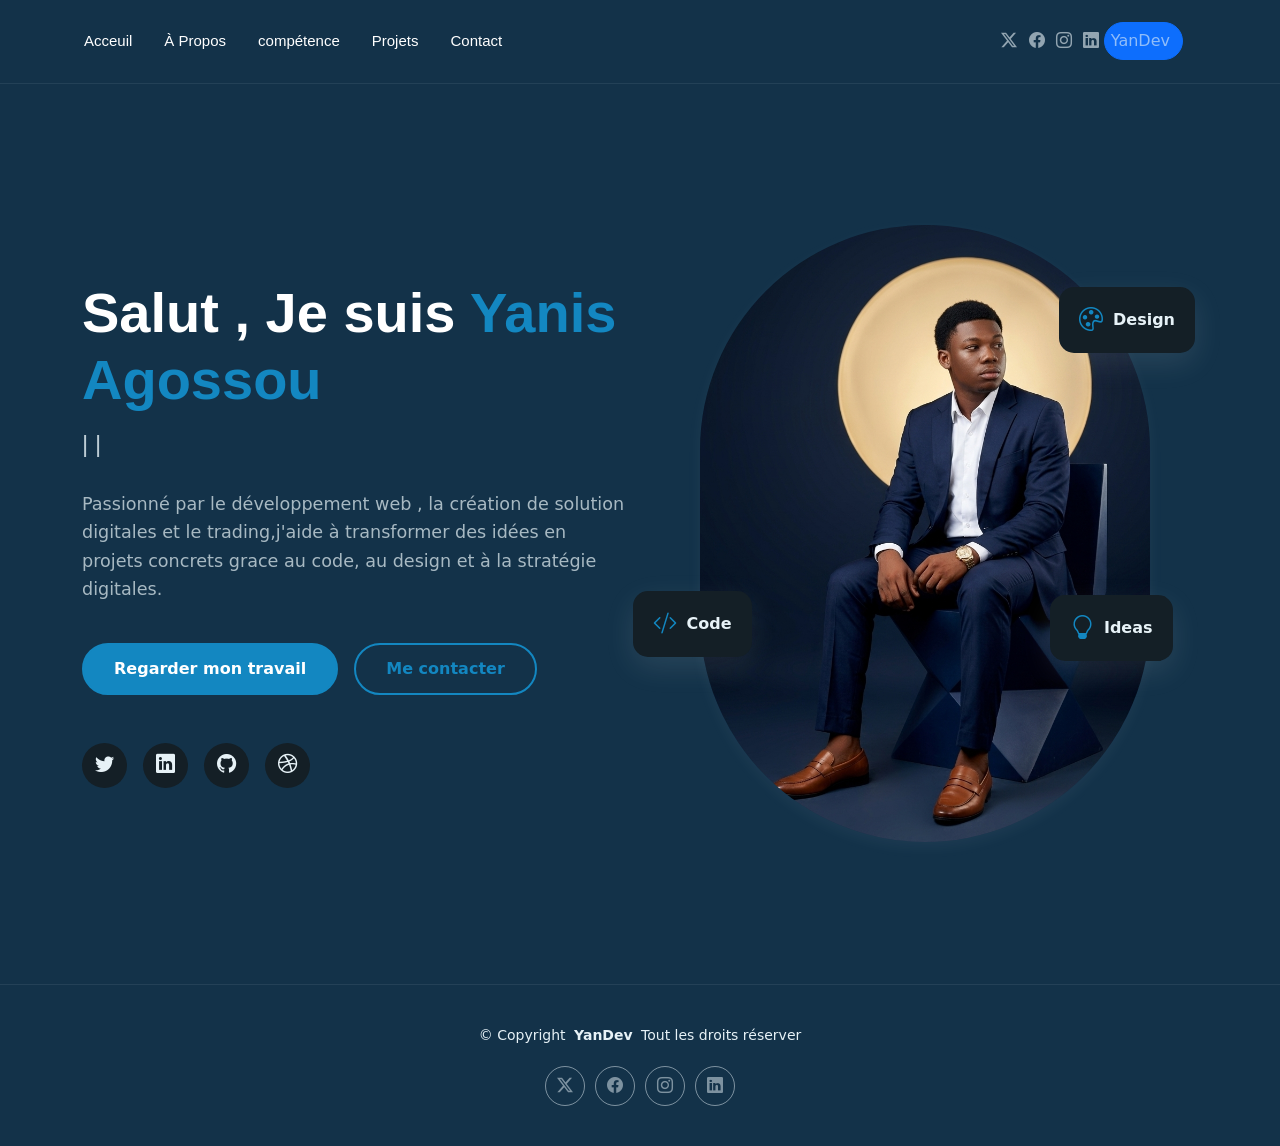
==== index.html @ 03127c2d "premier commit" ====
<!DOCTYPE html>
<html lang="fr">

<head>

  <meta charset="UTF-8" />

  <meta name="viewport" content="width=device-width, initial-scale=1.0" />


  <!-- Titre de la page-->
  <title>Yanis AGOSSOU — Développeur Web Freelance | Landing Pages & Sites Vitrines | Bénin</title>

  <!-- Description  -->
  <meta name="description"
    content="YanDev, développeur web freelance basé à Cotonou. Je crée des landing pages et sites vitrines qui convertissent — pour marques et entrepreneurs." />

  <!-- Mots-clés (peu utilisés par Google mais utiles pour d'autres moteurs) -->
  <meta name="keywords"
    content="développeur web freelance Bénin, création site web Cotonou, landing page freelance, site vitrine Afrique, développeur web francophone, HTML CSS Tailwind, portfolio développeur web, Janel GUEDEMEY" />

  <!-- Auteur -->
  <meta name="author" content="Yanis AGOSSOU" />

  <!-- Robots : autoriser l'indexation et le suivi des liens -->
  <meta name="robots" content="index, follow, max-snippet:-1, max-image-preview:large, max-video-preview:-1" />

  <!-- Langue de la page -->
  <meta name="language" content="French" />

  <!-- URL canonique (remplace [TON-DOMAINE] par ton vrai domaine) -->
  <link rel="canonical" href="https://www.YanDev.com/" />


  <!-- ============================================================
       OPEN GRAPH — Partage sur Facebook, WhatsApp, LinkedIn
  ============================================================ -->

  <meta property="og:type" content="website" />
  <meta property="og:site_name" content="Yanis AGOSSOU" />
  <meta property="og:title" content="Yanis AGOSSOU — Développeur Web Freelance | Landing Pages & Sites Vitrines" />
  <meta property="og:description"
    content="Un site joli, ça ne paie pas les factures. Le tien devrait faire les deux. Je crée des sites qui attirent les bons clients — design qui en impose, message qui convainc." />
  <meta property="og:url" content="https://www.YanDev.com/" />
  <meta property="og:image" content="https://www.YanDev.com/assets/og-image.jpg" />
  <!-- Image recommandée : 1200x630px, moins de 1MB -->
  <meta property="og:image:width" content="1200" />
  <meta property="og:image:height" content="630" />
  <meta property="og:image:alt" content="Yanis AGOSSOU — Portfolio développeur web freelance, Cotonou Bénin" />
  <meta property="og:locale" content="fr_FR" />


  <!-- ============================================================
       TWITTER CARD — Partage sur X (Twitter)
  ============================================================ -->

  <meta name="twitter:card" content="summary_large_image" />
  <meta name="twitter:title" content="YanDev — Développeur Web Freelance | Landing Pages & Sites Vitrines" />
  <meta name="twitter:description"
    content="Un site joli, ça ne paie pas les factures. Le tien devrait faire les deux. Sites qui convertissent pour marques et entrepreneurs francophones." />
  <meta name="twitter:image" content="https://www.jYanDev.com/assets/og-image.jpg" />
  <meta name="twitter:image:alt" content="Janel Dev — Portfolio développeur web freelance" />



  <!-- ============================================================
       GÉO-LOCALISATION — Booste la recherche locale
  ============================================================ -->

  <meta name="geo.region" content="BJ" />
  <!-- BJ = code ISO du Bénin -->
  <meta name="geo.placename" content="Cotonou, Bénin" />
  <meta name="geo.position" content="6.3654;2.4183" />
  <!-- Coordonnées GPS de Cotonou -->
  <meta name="ICBM" content="6.3654, 2.4183" />


  <!-- ============================================================
       SCHEMA.ORG — Données structurées (JSON-LD)
       Aide Google à comprendre qui tu es et ce que tu fais
  ============================================================ -->

  <script type="application/ld+json">
  {
    "@context": "https://schema.org",
    "@type": "Person",
    "name": "Yanis AGOSSOU",
    "jobTitle": "Développeur Web Freelance",
    "description": "Développeur web freelance basé à Cotonou, spécialisé en landing pages et sites vitrines pour marques et entrepreneurs francophones.",
    "url": "https://www.YanDev.com",
    "image": "https://www.YanDev.com/assets/photo-Yanis.jpg",
    "email": "yanisagossou18@.com",
    "address": {
      "@type": "PostalAddress",
      "addressLocality": "Cotonou",
      "addressCountry": "BJ"
    },
    "knowsAbout": [
      "Développement web",
      "Landing page",
      "Site vitrine",
      "HTML",
      "CSS",
      "Tailwind CSS",
      "JavaScript",
      "GSAP",
      "Figma",
      "Copywriting web"
    ],
    "sameAs": [
      "https://comeup.com/[ton-profil-comeup]",
      "https://www.facebook.com/[ta-page-facebook]"
    ],
    "offers": {
      "@type": "Offer",
      "description": "Création de landing pages et sites vitrines sur mesure",
      "areaServed": ["BJ", "FR", "CI", "SN", "CM"],
      "availableLanguage": ["French"]
    }
  }
  </script>

  <!-- WebSite schema pour la barre de recherche Google -->
  <script type="application/ld+json">
  {
    "@context": "https://schema.org",
    "@type": "WebSite",
    "name": "Yanis AGOSSOU",
    "url": "https://www.YanDev.com",
    "description": "Portfolio de Yanis AGOSSOU, développeur web freelance spécialisé en landing pages et sites vitrines — Cotonou, Bénin.",
    "inLanguage": "fr-FR",
    "author": {
      "@type": "Person",
      "name": "Yanis AGOSSOU"
    }
  }
  </script>


  <!-- ============================================================
       PERFORMANCE & TECHNIQUE
  ============================================================ -->

  <!-- Préconnexion aux fonts Google-->
  <link rel="preconnect" href="https://fonts.googleapis.com" />
  <link rel="preconnect" href="https://fonts.gstatic.com" crossorigin />
  <link
    href="https://fonts.googleapis.com/css2?family=Oswald:wght@200..700&family=Rajdhani:wght@300;400;500;600;700&display=swap"
    rel="stylesheet" />

  <!-- Favicon-->
  <link rel="icon" type="image/png" sizes="32x32" href="/favicon-32x32.png" />
  <link rel="icon" type="image/png" sizes="16x16" href="/favicon-16x16.png" />
  <link rel="apple-touch-icon" sizes="180x180" href="/apple-touch-icon.png" />
  <link rel="manifest" href="/site.webmanifest" />
  <!-- theme-color = ta couleur anthracite, pour la barre du navigateur mobile -->

  <meta name="theme-color" content="#2F2F2F" />

  <link href="vendor/bootstrap/css/bootstrap.min.css" rel="stylesheet">
  <link href="vendor/bootstrap-icons/bootstrap-icons.css" rel="stylesheet">
  <link href="vendor/aos/aos.css" rel="stylesheet">
  <link href="vendor/swiper/swiper-bundle.min.css" rel="stylesheet">
  <link href="vendor/glightbox/css/glightbox.min.css" rel="stylesheet">

  <link rel="stylesheet" href="CSS/index.css">

</head>

<body class="index-page">

  <header id="header" class="header d-flex align-items-center light-background sticky-top">
    <div class="container position-relative d-flex align-items-center justify-content-between">

      <nav id="navmenu" class="navmenu">
        <ul>
          <li><a href="index.html" class="">Acceuil</a></li>
          <li><a href="about.html">À Propos</a></li>
          <li><a href="compétence.html">compétence</a></li>
          <li><a href="projet.html">Projets</a></li>
          <li><a href="contact.html">Contact</a></li>
        </ul>
        <i class="mobile-nav-toggle d-xl-none bi bi-list"></i>
      </nav>
      <div class="header-social-links">
        <a href="#" class="twitter"><i class="bi bi-twitter-x"></i></a>
        <a href="#" class="facebook"><i class="bi bi-facebook"></i></a>
        <a href="#" class="instagram"><i class="bi bi-instagram"></i></a>
        <a href="#" class="linkedin"><i class="bi bi-linkedin"></i></a>
        <a href="index.html" class="btn btn-primary rounded-pill">YanDev</a>
      </div>

    </div>
  </header>

  <main class="main">

    <!-- Hero Section -->
    <section id="hero" class="hero section">

      <div class="container" data-aos="fade-up" data-aos-delay="100">

        <div class="row gy-4 align-items-center">
          <div class="col-lg-6 order-2 order-lg-1">
            <div class="hero-content">
              <h1 data-aos="fade-up" data-aos-delay="200">Salut , Je suis <span class="highlight">Yanis Agossou</span>
              </h1>
              <h2 data-aos="fade-up" data-aos-delay="300">| <span class="typed"
                  data-typed-items=", Web Developer, Digital Artist,Trader"></span></h2>
              <p data-aos="fade-up" data-aos-delay="400">Passionné par le développement web , la création de solution
                digitales et le trading,j'aide à transformer des idées en projets concrets grace au code, au design et à
                la stratégie digitales.</p>
              <div class="hero-actions" data-aos="fade-up" data-aos-delay="500">
                <a href="projet.html" class="btn btn-primary">Regarder mon travail</a>
                <a href="contact.html" class="btn btn-outline">Me contacter</a>
              </div>
              <div class="social-links" data-aos="fade-up" data-aos-delay="600">
                <a href="#"><i class="bi bi-twitter"></i></a>
                <a href="#"><i class="bi bi-linkedin"></i></a>
                <a href="#"><i class="bi bi-github"></i></a>
                <a href="#"><i class="bi bi-dribbble"></i></a>
              </div>
            </div>
          </div>
          <div class="col-lg-6 order-1 order-lg-2">
            <div class="hero-image" data-aos="zoom-in" data-aos-delay="300">
              <div class="image-wrapper">
                <img src="CSS/img/profile/profile-square-11.webp" alt="Sarah Mitchell" class="img-fluid rounded-pill">
                <div class="floating-elements">
                  <div class="floating-card design" data-aos="fade-left" data-aos-delay="700">
                    <i class="bi bi-palette"></i>
                    <span>Design</span>
                  </div>
                  <div class="floating-card code" data-aos="fade-right" data-aos-delay="800">
                    <i class="bi bi-code-slash"></i>
                    <span>Code</span>
                  </div>
                  <div class="floating-card creativity" data-aos="fade-up" data-aos-delay="900">
                    <i class="bi bi-lightbulb"></i>
                    <span>Ideas</span>
                  </div>
                </div>
              </div>
            </div>
          </div>
        </div>

      </div>

    </section><!-- /Hero Section -->

  </main>

  <footer id="footer" class="footer">

    <div class="container">
      <div class="copyright text-center ">
        <p>© <span>Copyright</span> <strong class="px-1 sitename">YanDev</strong> <span>Tout les droits
            réserver<br></span></p>
      </div>
      <div class="social-links d-flex justify-content-center">
        <a href=""><i class="bi bi-twitter-x"></i></a>
        <a href=""><i class="bi bi-facebook"></i></a>
        <a href=""><i class="bi bi-instagram"></i></a>
        <a href=""><i class="bi bi-linkedin"></i></a>
      </div>

    </div>

  </footer>

  <!-- Scroll Top -->
  <a href="#" id="scroll-top" class="scroll-top d-flex align-items-center justify-content-center"><i
      class="bi bi-arrow-up-short"></i></a>

  <!-- Preloader -->
  <div id="preloader"></div>

  <script src="vendor/bootstrap/js/bootstrap.bundle.min.js"></script>
  <script src="vendor/php-email-form/validate.js"></script>
  <script src="vendor/aos/aos.js"></script>
  <script src="vendor/typed.js/typed.umd.js"></script>
  <script src="vendor/waypoints/noframework.waypoints.js"></script>
  <script src="vendor/purecounter/purecounter_vanilla.js"></script>
  <script src="vendor/swiper/swiper-bundle.min.js"></script>
  <script src="vendor/imagesloaded/imagesloaded.pkgd.min.js"></script>
  <script src="vendor/isotope-layout/isotope.pkgd.min.js"></script>
  <script src="vendor/glightbox/js/glightbox.min.js"></script>

  <script src="CSS/js/index.js"></script>
</body>

</html>
---- CSS/index.css ----
:root {
  --default-font: "Roboto",  system-ui, -apple-system, "Segoe UI", Roboto, "Helvetica Neue", Arial, "Noto Sans", "Liberation Sans", sans-serif, "Apple Color Emoji", "Segoe UI Emoji", "Segoe UI Symbol", "Noto Color Emoji";
  --heading-font: "Raleway",  sans-serif;
  --nav-font: "Poppins",  sans-serif;
}

/* Global Colors - The following color variables are used throughout the website. Updating them here will change the color scheme of the entire website */
:root { 
  --background-color: #133249; /* Background color for the entire website, including individual sections */
  --default-color: #e7f2f7; /* Default color used for the majority of the text content across the entire website */
  --heading-color: #ffffff; /* Color for headings, subheadings and title throughout the website */
  --accent-color: #1387c1; /* Accent color that represents your brand on the website. It's used for buttons, links, and other elements that need to stand out */
  --surface-color: #141f26; /* The surface color is used as a background of boxed elements within sections, such as cards, icon boxes, or other elements that require a visual separation from the global background. */
  --contrast-color: #ffffff; /* Contrast color for text, ensuring readability against backgrounds of accent, heading, or default colors. */
}

/* Nav Menu Colors - The following color variables are used specifically for the navigation menu. They are separate from the global colors to allow for more customization options */
:root {
  --nav-color: #ffffff;  /* The default color of the main navmenu links */
  --nav-hover-color: #3695c4; /* Applied to main navmenu links when they are hovered over or active */
  --nav-mobile-background-color: #213642; /* Used as the background color for mobile navigation menu */
  --nav-dropdown-background-color: #051117; /* Used as the background color for dropdown items that appear when hovering over primary navigation items */
  --nav-dropdown-color: #e7f2f7; /* Used for navigation links of the dropdown items in the navigation menu. */
  --nav-dropdown-hover-color: #1387c1; /* Similar to --nav-hover-color, this color is applied to dropdown navigation links when they are hovered over. */
}

/* Color Presets - These classes override global colors when applied to any section or element, providing reuse of the sam color scheme. */

.light-background {
  --background-color: #142027;
  --surface-color: #325264;
}

.dark-background {
  --background-color: #0b1419;
  --default-color: #ffffff;
  --heading-color: #ffffff;
  --surface-color: #252525;
  --contrast-color: #ffffff;
}

/* Smooth scroll */
:root {
  scroll-behavior: smooth;
}

/*--------------------------------------------------------------
# General Styling & Shared Classes
--------------------------------------------------------------*/
body {
  color: var(--default-color);
  background-color: var(--background-color);
  font-family: var(--default-font);
}

a {
  color: var(--accent-color);
  text-decoration: none;
  transition: 0.3s;
}

a:hover {
  color: color-mix(in srgb, var(--accent-color), transparent 25%);
  text-decoration: none;
}

h1,
h2,
h3,
h4,
h5,
h6 {
  color: var(--heading-color);
  font-family: var(--heading-font);
}

/* PHP Email Form Messages
------------------------------*/
.php-email-form .error-message {
  display: none;
  background: #df1529;
  color: #ffffff;
  text-align: left;
  padding: 15px;
  margin-bottom: 24px;
  font-weight: 600;
}

.php-email-form .sent-message {
  display: none;
  color: #ffffff;
  background: #059652;
  text-align: center;
  padding: 15px;
  margin-bottom: 24px;
  font-weight: 600;
}

.php-email-form .loading {
  display: none;
  background: var(--surface-color);
  text-align: center;
  padding: 15px;
  margin-bottom: 24px;
}

.php-email-form .loading:before {
  content: "";
  display: inline-block;
  border-radius: 50%;
  width: 24px;
  height: 24px;
  margin: 0 10px -6px 0;
  border: 3px solid var(--accent-color);
  border-top-color: var(--surface-color);
  animation: php-email-form-loading 1s linear infinite;
}

@keyframes php-email-form-loading {
  0% {
    transform: rotate(0deg);
  }

  100% {
    transform: rotate(360deg);
  }
}

/*--------------------------------------------------------------
# Global Header
--------------------------------------------------------------*/
.header {
  --background-color: rgba(255, 255, 255, 0);
  color: var(--default-color);
  background-color: var(--background-color);
  padding: 15px 0;
  transition: all 0.5s;
  z-index: 997;
  border-bottom: 1px solid color-mix(in srgb, var(--default-color), transparent 92%);
}

.header .logo {
  line-height: 1;
}

.header .logo img {
  max-height: 36px;
  margin-right: 8px;
}

.header .logo h1 {
  font-size: 32px;
  margin: 0;
  font-weight: 400;
  color: var(--heading-color);
}

.header .header-social-links {
  padding-right: 15px;
}

.header .header-social-links a {
  color: color-mix(in srgb, var(--default-color), transparent 40%);
  padding-left: 6px;
  display: inline-block;
  transition: 0.3s;
  font-size: 16px;
}

.header .header-social-links a:hover {
  color: var(--default-color);
}

.header .header-social-links a i {
  line-height: 0px;
}

@media (max-width: 1200px) {
  .header .logo {
    order: 1;
  }

  .header .header-social-links {
    order: 2;
  }

  .header .navmenu {
    order: 3;
  }
}

/* Global Header on Scroll
------------------------------*/
.scrolled .header {
  --background-color: rgba(16, 26, 32, 0.9);
}

/*--------------------------------------------------------------
# Navigation Menu
--------------------------------------------------------------*/
/* Desktop Navigation */
@media (min-width: 1200px) {
  .navmenu {
    padding: 0;
  }

  .navmenu ul {
    margin: 0;
    padding: 0;
    display: flex;
    list-style: none;
    align-items: center;
  }

  .navmenu li {
    position: relative;
  }

  .navmenu>ul>li {
    white-space: nowrap;
    padding: 15px 28px 15px 0;
  }

  .navmenu>ul>li:last-child {
    padding-right: 0;
  }

  .navmenu a,
  .navmenu a:focus {
    color: var(--nav-color);
    font-size: 15px;
    padding: 0 2px;
    font-family: var(--nav-font);
    font-weight: 400;
    display: flex;
    align-items: center;
    justify-content: space-between;
    white-space: nowrap;
    transition: 0.3s;
    position: relative;
  }

  .navmenu a i,
  .navmenu a:focus i {
    font-size: 12px;
    line-height: 0;
    margin-left: 5px;
    transition: 0.3s;
  }

  .navmenu>ul>li>a:before {
    content: "";
    position: absolute;
    height: 2px;
    bottom: -6px;
    left: 0;
    background-color: var(--nav-hover-color);
    visibility: hidden;
    width: 0px;
    transition: all 0.3s ease-in-out 0s;
  }

  .navmenu a:hover:before,
  .navmenu li:hover>a:before,
  .navmenu .active:before {
    visibility: visible;
    width: 25px;
  }

  .navmenu li:hover>a,
  .navmenu .active,
  .navmenu .active:focus {
    color: var(--nav-hover-color);
  }

  .navmenu .dropdown ul {
    margin: 0;
    padding: 10px 0;
    background: var(--nav-dropdown-background-color);
    display: block;
    position: absolute;
    visibility: hidden;
    left: -5px;
    top: 130%;
    opacity: 0;
    transition: 0.3s;
    border-radius: 4px;
    z-index: 99;
    box-shadow: 0px 0px 30px rgba(0, 0, 0, 0.1);
  }

  .navmenu .dropdown ul li {
    min-width: 200px;
  }

  .navmenu .dropdown ul a {
    padding: 10px 20px;
    font-size: 15px;
    text-transform: none;
    color: var(--nav-dropdown-color);
  }

  .navmenu .dropdown ul a i {
    font-size: 12px;
  }

  .navmenu .dropdown ul a:hover,
  .navmenu .dropdown ul .active:hover,
  .navmenu .dropdown ul li:hover>a {
    color: var(--nav-dropdown-hover-color);
  }

  .navmenu .dropdown:hover>ul {
    opacity: 1;
    top: 100%;
    visibility: visible;
  }

  .navmenu .dropdown .dropdown ul {
    top: 0;
    left: -90%;
    visibility: hidden;
  }

  .navmenu .dropdown .dropdown:hover>ul {
    opacity: 1;
    top: 0;
    left: -100%;
    visibility: visible;
  }
}

/* Mobile Navigation */
@media (max-width: 1199px) {
  .mobile-nav-toggle {
    color: var(--nav-color);
    font-size: 28px;
    line-height: 0;
    margin-right: 10px;
    cursor: pointer;
    transition: color 0.3s;
  }

  .navmenu {
    padding: 0;
    z-index: 9997;
  }

  .navmenu ul {
    display: none;
    list-style: none;
    position: absolute;
    inset: 60px 20px 20px 20px;
    padding: 10px 0;
    margin: 0;
    border-radius: 6px;
    background-color: var(--nav-mobile-background-color);
    border: 1px solid color-mix(in srgb, var(--default-color), transparent 90%);
    box-shadow: none;
    overflow-y: auto;
    transition: 0.3s;
    z-index: 9998;
  }

  .navmenu a,
  .navmenu a:focus {
    color: var(--nav-dropdown-color);
    padding: 10px 20px;
    font-family: var(--nav-font);
    font-size: 17px;
    font-weight: 500;
    display: flex;
    align-items: center;
    justify-content: space-between;
    white-space: nowrap;
    transition: 0.3s;
  }

  .navmenu a i,
  .navmenu a:focus i {
    font-size: 12px;
    line-height: 0;
    margin-left: 5px;
    width: 30px;
    height: 30px;
    display: flex;
    align-items: center;
    justify-content: center;
    border-radius: 50%;
    transition: 0.3s;
    background-color: color-mix(in srgb, var(--accent-color), transparent 90%);
  }

  .navmenu a i:hover,
  .navmenu a:focus i:hover {
    background-color: var(--accent-color);
    color: var(--contrast-color);
  }

  .navmenu a:hover,
  .navmenu .active,
  .navmenu .active:focus {
    color: var(--nav-dropdown-hover-color);
  }

  .navmenu .active i,
  .navmenu .active:focus i {
    background-color: var(--accent-color);
    color: var(--contrast-color);
    transform: rotate(180deg);
  }

  .navmenu .dropdown ul {
    position: static;
    display: none;
    z-index: 99;
    padding: 10px 0;
    margin: 10px 20px;
    background-color: var(--nav-dropdown-background-color);
    transition: all 0.5s ease-in-out;
  }

  .navmenu .dropdown ul ul {
    background-color: rgba(33, 37, 41, 0.1);
  }

  .navmenu .dropdown>.dropdown-active {
    display: block;
    background-color: rgba(33, 37, 41, 0.03);
  }

  .mobile-nav-active {
    overflow: hidden;
  }

  .mobile-nav-active .mobile-nav-toggle {
    color: #fff;
    position: absolute;
    font-size: 32px;
    top: 15px;
    right: 15px;
    margin-right: 0;
    z-index: 9999;
  }

  .mobile-nav-active .navmenu {
    position: fixed;
    overflow: hidden;
    inset: 0;
    background: rgba(33, 37, 41, 0.8);
    transition: 0.3s;
  }

  .mobile-nav-active .navmenu>ul {
    display: block;
  }
}

/*--------------------------------------------------------------
# Global Footer
--------------------------------------------------------------*/
.footer {
  color: var(--default-color);
  background-color: var(--background-color);
  font-size: 14px;
  padding: 40px 0;
  position: relative;
  border-top: 1px solid color-mix(in srgb, var(--default-color), transparent 92%);
}

.footer .copyright p {
  margin-bottom: 0;
}

.footer .social-links {
  margin-top: 20px;
}

.footer .social-links a {
  display: flex;
  align-items: center;
  justify-content: center;
  width: 40px;
  height: 40px;
  border-radius: 50%;
  border: 1px solid color-mix(in srgb, var(--default-color), transparent 50%);
  font-size: 16px;
  color: color-mix(in srgb, var(--default-color), transparent 50%);
  margin: 0 5px;
  transition: 0.3s;
}

.footer .social-links a:hover {
  color: var(--accent-color);
  border-color: var(--accent-color);
}

.footer .credits {
  margin-top: 10px;
  font-size: 13px;
  text-align: center;
}

/*--------------------------------------------------------------
# Preloader
--------------------------------------------------------------*/
#preloader {
  position: fixed;
  inset: 0;
  z-index: 9999;
  overflow: hidden;
  background-color: var(--background-color);
  transition: all 0.6s ease-out;
  width: 100%;
  height: 100vh;
}

#preloader:before,
#preloader:after {
  content: "";
  position: absolute;
  border: 4px solid var(--accent-color);
  border-radius: 50%;
  animation: animate-preloader 2s cubic-bezier(0, 0.2, 0.8, 1) infinite;
}

#preloader:after {
  animation-delay: -0.5s;
}

@keyframes animate-preloader {
  0% {
    width: 10px;
    height: 10px;
    top: calc(50% - 5px);
    left: calc(50% - 5px);
    opacity: 1;
  }

  100% {
    width: 72px;
    height: 72px;
    top: calc(50% - 36px);
    left: calc(50% - 36px);
    opacity: 0;
  }
}

/*--------------------------------------------------------------
# Scroll Top Button
--------------------------------------------------------------*/
.scroll-top {
  position: fixed;
  visibility: hidden;
  opacity: 0;
  right: 15px;
  bottom: -15px;
  z-index: 99999;
  background-color: var(--accent-color);
  width: 44px;
  height: 44px;
  border-radius: 50px;
  transition: all 0.4s;
}

.scroll-top i {
  font-size: 24px;
  color: var(--contrast-color);
  line-height: 0;
}

.scroll-top:hover {
  background-color: color-mix(in srgb, var(--accent-color), transparent 20%);
  color: var(--contrast-color);
}

.scroll-top.active {
  visibility: visible;
  opacity: 1;
  bottom: 15px;
}

/*--------------------------------------------------------------
# Disable aos animation delay on mobile devices
--------------------------------------------------------------*/
@media screen and (max-width: 768px) {
  [data-aos-delay] {
    transition-delay: 0 !important;
  }
}

/*--------------------------------------------------------------
# Global Page Titles & Breadcrumbs
--------------------------------------------------------------*/
.page-title {
  color: var(--default-color);
  background-color: var(--background-color);
  position: relative;
}

.page-title .heading {
  padding: 80px 0;
  border-top: 1px solid color-mix(in srgb, var(--default-color), transparent 90%);
}

.page-title .heading h1 {
  font-size: 38px;
  font-weight: 700;
}

.page-title nav {
  background-color: color-mix(in srgb, var(--default-color), transparent 96%);
  padding: 20px 0;
}

.page-title nav ol {
  display: flex;
  flex-wrap: wrap;
  list-style: none;
  padding: 0;
  margin: 0;
  font-size: 16px;
  font-weight: 400;
}

.page-title nav ol li+li {
  padding-left: 10px;
}

.page-title nav ol li+li::before {
  content: "/";
  display: inline-block;
  padding-right: 10px;
  color: color-mix(in srgb, var(--default-color), transparent 70%);
}

/*--------------------------------------------------------------
# Global Sections
--------------------------------------------------------------*/
section,
.section {
  color: var(--default-color);
  background-color: var(--background-color);
  padding: 60px 0;
  scroll-margin-top: 100px;
  overflow: clip;
}

@media (max-width: 1199px) {

  section,
  .section {
    scroll-margin-top: 66px;
  }
}

/*--------------------------------------------------------------
# Global Section Titles
--------------------------------------------------------------*/
.section-title {
  text-align: center;
  padding-bottom: 60px;
  position: relative;
}

.section-title h2 {
  font-size: 3.5rem;
  font-weight: 400;
  line-height: 1.2;
  color: var(--heading-color);
  margin-bottom: 1.5rem;
  letter-spacing: -1px;
}

@media (max-width: 768px) {
  .section-title h2 {
    font-size: 2.5rem;
  }
}

.section-title p {
  font-size: 1.125rem;
  line-height: 1.8;
  color: color-mix(in srgb, var(--default-color), transparent 25%);
  max-width: 900px;
  margin: 0 auto;
  text-wrap: balance;
}

/*--------------------------------------------------------------
# Hero Section
--------------------------------------------------------------*/
.hero {
  padding: 80px 0;
  min-height: 100vh;
  display: flex;
  align-items: center;
}

.hero .hero-content h1 {
  font-size: 3.5rem;
  font-weight: 700;
  margin-bottom: 1rem;
  line-height: 1.2;
}

.hero .hero-content h1 .highlight {
  color: var(--accent-color);
  position: relative;
}

.hero .hero-content h1 .highlight::after {
  content: "";
  position: absolute;
  bottom: 0;
  left: 0;
  width: 100%;
  height: 3px;
  background: linear-gradient(90deg, var(--accent-color), color-mix(in srgb, var(--accent-color), transparent 50%));
  border-radius: 2px;
}

@media (max-width: 768px) {
  .hero .hero-content h1 {
    font-size: 2.5rem;
  }
}

.hero .hero-content h2 {
  font-size: 1.5rem;
  font-weight: 400;
  margin-bottom: 2rem;
  color: color-mix(in srgb, var(--default-color), transparent 20%);
}

.hero .hero-content h2 .typed {
  color: var(--accent-color);
  font-weight: 600;
}

@media (max-width: 768px) {
  .hero .hero-content h2 {
    font-size: 1.25rem;
  }
}

.hero .hero-content p {
  font-size: 1.1rem;
  line-height: 1.6;
  margin-bottom: 2.5rem;
  color: color-mix(in srgb, var(--default-color), transparent 30%);
}

.hero .hero-actions {
  display: flex;
  gap: 1rem;
  margin-bottom: 3rem;
}

.hero .hero-actions .btn {
  padding: 12px 30px;
  border-radius: 50px;
  font-weight: 600;
  text-decoration: none;
  transition: all 0.3s ease;
  border: 2px solid;
}

.hero .hero-actions .btn.btn-primary {
  background: var(--accent-color);
  color: var(--contrast-color);
  border-color: var(--accent-color);
}

.hero .hero-actions .btn.btn-primary:hover {
  background: color-mix(in srgb, var(--accent-color), black 15%);
  border-color: color-mix(in srgb, var(--accent-color), black 15%);
  transform: translateY(-2px);
}

.hero .hero-actions .btn.btn-outline {
  background: transparent;
  color: var(--accent-color);
  border-color: var(--accent-color);
}

.hero .hero-actions .btn.btn-outline:hover {
  transform: translateY(-2px);
}

@media (max-width: 576px) {
  .hero .hero-actions {
    flex-direction: column;
  }

  .hero .hero-actions .btn {
    text-align: center;
  }
}

.hero .social-links {
  display: flex;
  gap: 1rem;
}

.hero .social-links a {
  width: 45px;
  height: 45px;
  background: var(--surface-color);
  border-radius: 50%;
  display: flex;
  align-items: center;
  justify-content: center;
  color: var(--default-color);
  font-size: 1.2rem;
  transition: all 0.3s ease;
}

.hero .social-links a:hover {
  background: var(--accent-color);
  color: var(--contrast-color);
  transform: translateY(-3px);
  box-shadow: 0 8px 25px color-mix(in srgb, var(--accent-color), transparent 70%);
}

.hero .hero-image {
  position: relative;
}

.hero .hero-image .image-wrapper {
  position: relative;
  max-width: 450px;
  margin: 0 auto;
}

.hero .hero-image .image-wrapper img {
  border-radius: 20px;
  box-shadow: 0 5px 15px color-mix(in srgb, var(--default-color), transparent 95%);
  transition: transform 0.3s ease;
}

.hero .hero-image .image-wrapper img:hover {
  transform: scale(1.02);
}

.hero .hero-image .floating-elements {
  position: absolute;
  top: 0;
  left: 0;
  right: 0;
  bottom: 0;
  pointer-events: none;
}

.hero .hero-image .floating-elements .floating-card {
  position: absolute;
  background: var(--surface-color);
  padding: 15px 20px;
  border-radius: 15px;
  box-shadow: 0 10px 30px color-mix(in srgb, var(--default-color), transparent 90%);
  display: flex;
  align-items: center;
  gap: 10px;
  font-weight: 600;
  animation: float 3s ease-in-out infinite;
}

.hero .hero-image .floating-elements .floating-card i {
  font-size: 1.5rem;
  color: var(--accent-color);
}

.hero .hero-image .floating-elements .floating-card.design {
  top: 10%;
  right: -10%;
  animation-delay: 0s;
}

.hero .hero-image .floating-elements .floating-card.code {
  bottom: 30%;
  left: -15%;
  animation-delay: 1s;
}

.hero .hero-image .floating-elements .floating-card.creativity {
  top: 60%;
  right: -5%;
  animation-delay: 2s;
}

@media (max-width: 992px) {
  .hero .hero-image .floating-elements .floating-card {
    display: none;
  }
}

@keyframes float {

  0%,
  100% {
    transform: translateY(0px);
  }

  50% {
    transform: translateY(-10px);
  }
}

@media (max-width: 992px) {
  .hero .hero-content {
    text-align: center;
    margin-bottom: 3rem;
  }
}

/*--------------------------------------------------------------
# About Section
--------------------------------------------------------------*/
.about .intro-content .eyebrow {
  display: inline-block;
  letter-spacing: 0.12em;
  text-transform: uppercase;
  font-size: 12px;
  color: color-mix(in srgb, var(--default-color), transparent 40%);
  margin-bottom: 16px;
}

.about .intro-content .headline {
  font-family: var(--heading-font);
  font-weight: 300;
  line-height: 1.2;
  font-size: clamp(28px, 4vw, 44px);
  margin: 0 0 24px 0;
}

.about .intro-content .lead {
  font-size: 18px;
  line-height: 1.8;
  color: color-mix(in srgb, var(--default-color), transparent 10%);
  margin-bottom: 24px;
}

.about .intro-content p {
  line-height: 1.8;
  margin-bottom: 24px;
  color: color-mix(in srgb, var(--default-color), transparent 5%);
}

.about .intro-content .cta-group {
  display: flex;
  gap: 24px;
  align-items: center;
  margin-top: 24px;
}

.about .intro-content .cta-group .btn-ghost {
  display: inline-flex;
  align-items: center;
  gap: 8px;
  padding: 12px 18px;
  border-radius: 6px;
  color: var(--accent-color);
  background: color-mix(in srgb, var(--accent-color), transparent 92%);
  border: 1px solid color-mix(in srgb, var(--accent-color), transparent 70%);
  transition: 0.3s ease-in-out;
}

.about .intro-content .cta-group .btn-ghost:hover,
.about .intro-content .cta-group .btn-ghost:focus {
  color: var(--contrast-color);
  background: var(--accent-color);
  border-color: var(--accent-color);
  outline: none;
  box-shadow: 0 0 0 3px color-mix(in srgb, var(--accent-color), transparent 70%);
}

.about .intro-content .cta-group .link-underline {
  display: inline-flex;
  align-items: center;
  gap: 8px;
  position: relative;
  color: var(--accent-color);
  padding-bottom: 4px;
  transition: 0.3s ease-in-out;
}

.about .intro-content .cta-group .link-underline::after {
  content: "";
  position: absolute;
  left: 0;
  right: 0;
  bottom: 0;
  height: 1px;
  background: color-mix(in srgb, var(--accent-color), transparent 40%);
  transform: scaleX(0.4);
  transform-origin: left;
  transition: 0.3s ease-in-out;
}

.about .intro-content .cta-group .link-underline:hover,
.about .intro-content .cta-group .link-underline:focus {
  color: color-mix(in srgb, var(--accent-color), transparent 10%);
  outline: none;
}

.about .intro-content .cta-group .link-underline:hover::after,
.about .intro-content .cta-group .link-underline:focus::after {
  transform: scaleX(1);
}

.about .profile-figure {
  margin: 0;
}

.about .profile-figure .profile-photo {
  width: 88%;
  max-width: 440px;
  border-radius: 18px;
  box-shadow: 0 10px 30px color-mix(in srgb, var(--default-color), transparent 92%);
  transform: translateY(0);
  transition: transform 0.3s ease-in-out;
}

.about .profile-figure .profile-caption {
  margin-top: 24px;
  display: flex;
  align-items: center;
  justify-content: center;
}

.about .profile-figure .profile-caption .meta {
  font-size: 14px;
  color: color-mix(in srgb, var(--default-color), transparent 20%);
}

.about .profile-figure .profile-caption .meta .funfact {
  font-size: 13px;
  margin-top: 4px;
  color: color-mix(in srgb, var(--default-color), transparent 35%);
}

.about .profile-figure:hover .profile-photo {
  transform: translateY(-4px);
}

.about .skill-item {
  padding: 24px;
  border-radius: 6px;
  transition: 0.3s ease-in-out;
  background: color-mix(in srgb, var(--surface-color), var(--accent-color) 2%);
  border: 1px solid color-mix(in srgb, var(--default-color), transparent 88%);
  height: 100%;
}

.about .skill-item i {
  font-size: 24px;
  color: var(--accent-color);
  margin-bottom: 16px;
  display: inline-block;
}

.about .skill-item h3 {
  font-size: 16px;
  margin-bottom: 6px;
  font-weight: 500;
}

.about .skill-item p {
  margin: 0;
  font-size: 14px;
  color: color-mix(in srgb, var(--default-color), transparent 25%);
}

.about .skill-item:hover {
  transform: translateY(-3px);
  border-color: color-mix(in srgb, var(--accent-color), transparent 60%);
  box-shadow: 0 10px 30px color-mix(in srgb, var(--default-color), transparent 92%);
}

.about .timeline-item {
  position: relative;
  padding-left: 26px;
}

.about .timeline-item time {
  display: inline-block;
  font-size: 12px;
  letter-spacing: 0.08em;
  text-transform: uppercase;
  color: color-mix(in srgb, var(--default-color), transparent 45%);
  margin-bottom: 6px;
}

.about .timeline-item h4 {
  font-size: 18px;
  font-weight: 400;
  margin: 0 0 6px;
}

.about .timeline-item p {
  font-size: 14px;
  color: color-mix(in srgb, var(--default-color), transparent 25%);
  margin: 0;
}

.about .timeline-item .dot {
  position: absolute;
  left: 0;
  top: 4px;
  width: 10px;
  height: 10px;
  border-radius: 50%;
  background: var(--accent-color);
  box-shadow: 0 0 0 6px color-mix(in srgb, var(--accent-color), transparent 80%);
}

.about .personal-quote {
  padding: 24px 0;
}

.about .personal-quote p {
  font-family: var(--heading-font);
  font-weight: 300;
  font-size: clamp(20px, 3vw, 28px);
  line-height: 1.5;
  color: color-mix(in srgb, var(--default-color), transparent 5%);
  margin: 0 auto;
  max-width: 800px;
}

.about .fact-pill {
  display: flex;
  align-items: center;
  justify-content: center;
  gap: 10px;
  padding: 10px 14px;
  border-radius: 999px;
  border: 1px solid color-mix(in srgb, var(--default-color), transparent 85%);
  background: var(--surface-color);
  color: color-mix(in srgb, var(--default-color), transparent 10%);
  transition: 0.3s ease-in-out;
}

.about .fact-pill i {
  color: var(--accent-color);
}

.about .fact-pill span {
  font-size: 14px;
}

.about .fact-pill:hover {
  transform: translateY(-2px);
  border-color: color-mix(in srgb, var(--accent-color), transparent 60%);
  box-shadow: 0 10px 30px color-mix(in srgb, var(--default-color), transparent 92%);
}

.about .fact-pill:focus-within {
  box-shadow: 0 0 0 3px color-mix(in srgb, var(--accent-color), transparent 70%);
}

@media (max-width: 992px) {
  .about .profile-figure {
    text-align: center !important;
  }

  .about .profile-figure .profile-photo {
    width: 72%;
  }

  .about .intro-content .cta-group {
    flex-wrap: wrap;
  }
}

@media (max-width: 576px) {
  .about .profile-figure .profile-photo {
    width: 100%;
  }
}

/*--------------------------------------------------------------
# Skills Section
--------------------------------------------------------------*/
.skills .skill-box {
  background-color: var(--surface-color);
  padding: 2rem;
  border-radius: 8px;
  box-shadow: 0 0 20px rgba(0, 0, 0, 0.05);
}

.skills .skill-box h3 {
  font-size: 1.2rem;
  margin-bottom: 1rem;
  font-weight: 600;
}

.skills .skill-box p {
  font-size: 0.9rem;
  margin-bottom: 0.8rem;
  opacity: 0.6;
}

.skills .skill-box .progress {
  background-color: color-mix(in srgb, var(--accent-color), transparent 85%);
  border-radius: 50px;
  height: 8px;
  margin-top: 5px;
  overflow: hidden;
}

.skills .skill-box .progress .progress-bar {
  background-color: var(--accent-color);
  height: 100%;
  position: relative;
  border-radius: 50px;
  transition: 0.9s;
  width: 1px;
}

/*--------------------------------------------------------------
# Stats Section
--------------------------------------------------------------*/
.stats .avatars {
  position: relative;
}

.stats .avatars img {
  width: 60px;
  height: 60px;
  border: 3px solid var(--accent-color);
  margin-right: -15px;
  transition: transform 0.3s ease;
}

.stats .avatars img:hover {
  transform: translateY(-5px);
  z-index: 2;
}

.stats .counters h2 {
  color: var(--heading-color);
  font-size: 48px;
  font-weight: 700;
  margin-bottom: 10px;
}

.stats .counters h2 span {
  display: inline-block;
}

.stats .counters p {
  color: var(--default-color);
  font-size: 18px;
  margin: 0;
  opacity: 0.9;
}

@media (max-width: 991px) {
  .stats .row {
    text-align: center;
  }

  .stats .avatars {
    justify-content: center;
    margin-bottom: 40px;
  }

  .stats .counters h2 {
    font-size: 36px;
  }

  .stats .counters p {
    font-size: 16px;
  }

  .stats .counters .col-md-4 {
    margin-bottom: 30px;
  }

  .stats .counters .col-md-4:last-child {
    margin-bottom: 0;
  }
}

@media (max-width: 576px) {
  .stats {
    padding: 60px 0;
  }

  .stats .avatars {
    flex-wrap: wrap;
    justify-content: center;
  }

  .stats .avatars img {
    margin: 0 -8px;
  }
}

/*--------------------------------------------------------------
# Testimonials Section
--------------------------------------------------------------*/
.testimonials .testimonials-carousel,
.testimonials .testimonials-slider {
  overflow: hidden;
}

.testimonials .testimonial-item .testimonial-content {
  border-left: 3px solid var(--accent-color);
  padding-left: 30px;
}

.testimonials .testimonial-item .testimonial-img {
  border-radius: 50%;
  border: 4px solid var(--background-color);
  margin: 0 auto;
}

.testimonials .testimonial-item h3 {
  font-size: 20px;
  font-weight: bold;
  margin: 10px 0 5px 0;
}

.testimonials .testimonial-item h4 {
  font-size: 14px;
  color: color-mix(in srgb, var(--default-color), transparent 40%);
  margin: 0 0 10px 0;
}

.testimonials .testimonial-item .stars i {
  color: #ffc107;
  margin: 0 1px;
}

.testimonials .testimonial-item .quote-icon-left,
.testimonials .testimonial-item .quote-icon-right {
  color: color-mix(in srgb, var(--accent-color), transparent 50%);
  font-size: 26px;
  line-height: 0;
}

.testimonials .testimonial-item .quote-icon-left {
  display: inline-block;
  left: -5px;
  position: relative;
}

.testimonials .testimonial-item .quote-icon-right {
  display: inline-block;
  right: -5px;
  position: relative;
  top: 10px;
  transform: scale(-1, -1);
}

.testimonials .testimonial-item p {
  font-style: italic;
}

.testimonials .swiper-wrapper {
  height: auto;
}

.testimonials .swiper-pagination {
  margin-top: 30px;
  position: relative;
}

.testimonials .swiper-pagination .swiper-pagination-bullet {
  width: 12px;
  height: 12px;
  background-color: color-mix(in srgb, var(--default-color), transparent 85%);
  opacity: 1;
}

.testimonials .swiper-pagination .swiper-pagination-bullet-active {
  background-color: var(--accent-color);
}

/*--------------------------------------------------------------
# Resume Section
--------------------------------------------------------------*/
.resume .resume-item {
  margin-bottom: 3rem;
}

.resume .resume-item .resume-title {
  font-size: 1.75rem;
  font-weight: 700;
  margin-bottom: 1.5rem;
  padding-bottom: 1.5rem;
  position: relative;
  color: var(--heading-color);
}

.resume .resume-item .resume-title::after {
  content: "";
  position: absolute;
  display: block;
  width: 50px;
  height: 3px;
  background: var(--accent-color);
  bottom: 0;
  left: 0;
}

.resume .resume-item .resume-content {
  padding-left: 1.25rem;
  border-left: 2px solid color-mix(in srgb, var(--accent-color), transparent 85%);
}

.resume .resume-item article {
  position: relative;
  margin-bottom: 2.5rem;
}

.resume .resume-item article::before {
  content: "";
  position: absolute;
  width: 16px;
  height: 16px;
  border-radius: 50%;
  left: -1.8rem;
  top: 0.25rem;
  background: var(--background-color);
  border: 2px solid var(--accent-color);
}

.resume .resume-item article h4 {
  font-size: 1.25rem;
  font-weight: 600;
  margin-bottom: 0.5rem;
  color: var(--heading-color);
}

.resume .resume-item article h5 {
  font-size: 1rem;
  background: color-mix(in srgb, var(--accent-color), transparent 92%);
  padding: 0.375rem 0.75rem;
  display: inline-block;
  font-weight: 600;
  margin: 0.5rem 0;
  color: var(--accent-color);
  border-radius: 4px;
}

.resume .resume-item article .institution,
.resume .resume-item article .company {
  font-size: 1rem;
  margin-bottom: 1rem;
  color: color-mix(in srgb, var(--default-color), transparent 25%);
}

.resume .resume-item article p {
  margin-bottom: 1rem;
}

.resume .resume-item article ul {
  padding-left: 1.25rem;
  margin-bottom: 0;
}

.resume .resume-item article ul li {
  padding-bottom: 0.75rem;
  position: relative;
}

.resume .resume-item article ul li:last-child {
  padding-bottom: 0;
}

.resume .skill-item {
  margin-bottom: 2rem;
}

.resume .skill-item h4 {
  font-size: 1rem;
  font-weight: 600;
  margin-bottom: 0.75rem;
  color: var(--heading-color);
}

.resume .skill-item .progress {
  height: 0.75rem;
  background-color: color-mix(in srgb, var(--accent-color), transparent 92%);
  border-radius: 1rem;
  overflow: visible;
}

.resume .skill-item .progress .progress-bar {
  background-color: var(--accent-color);
  position: relative;
  border-radius: 1rem;
  width: 0;
  transition: width 1s ease;
}

.resume .skill-item .progress .progress-bar::after {
  content: attr(aria-valuenow) "%";
  position: absolute;
  right: 0;
  top: -1.75rem;
  font-size: 0.875rem;
  font-weight: 600;
  color: var(--accent-color);
}

@media (max-width: 991.98px) {
  .resume .resume-item {
    margin-bottom: 2rem;
  }
}

@media (max-width: 767.98px) {
  .resume .resume-content {
    padding-left: 1rem !important;
  }

  .resume article::before {
    left: -2rem !important;
  }
}

/*--------------------------------------------------------------
# Services Section
--------------------------------------------------------------*/
.services .service-item {
  display: flex;
  background-color: var(--surface-color);
  border-radius: 12px;
  padding: 2rem;
  height: 100%;
  position: relative;
  overflow: hidden;
  box-shadow: 0 5px 20px rgba(0, 0, 0, 0.03);
  transition: all 0.4s ease;
}

.services .service-item::before {
  content: "";
  position: absolute;
  left: 0;
  top: 0;
  height: 100%;
  width: 4px;
  background-color: var(--accent-color);
  transform: scaleY(0);
  transform-origin: bottom;
  transition: transform 0.4s cubic-bezier(0.65, 0, 0.35, 1);
}

.services .service-item:hover {
  box-shadow: 0 10px 30px rgba(0, 0, 0, 0.08);
  transform: translateY(-5px);
}

.services .service-item:hover::before {
  transform: scaleY(1);
}

.services .service-item:hover .service-icon {
  background-color: var(--accent-color);
  color: var(--contrast-color);
  transform: rotateY(180deg);
}

.services .service-item:hover .service-icon i {
  transform: rotateY(180deg);
}

.services .service-item:hover .service-link i {
  transform: translateX(5px);
}

.services .service-icon {
  flex-shrink: 0;
  width: 70px;
  height: 70px;
  border-radius: 12px;
  background-color: color-mix(in srgb, var(--accent-color), transparent 90%);
  color: var(--accent-color);
  display: flex;
  align-items: center;
  justify-content: center;
  margin-right: 1.5rem;
  transition: all 0.5s ease;
}

.services .service-icon i {
  font-size: 2rem;
  transition: transform 0.5s ease;
}

.services .service-content {
  flex-grow: 1;
}

.services .service-content h3 {
  font-size: 1.4rem;
  margin-bottom: 1rem;
  font-weight: 700;
  color: var(--heading-color);
}

.services .service-content p {
  margin-bottom: 1.25rem;
  color: color-mix(in srgb, var(--default-color), transparent 20%);
}

.services .service-link {
  display: inline-flex;
  align-items: center;
  color: var(--accent-color);
  font-weight: 600;
  text-decoration: none;
  transition: color 0.3s ease;
}

.services .service-link span {
  margin-right: 0.5rem;
}

.services .service-link i {
  transition: transform 0.3s ease;
}

.services .service-link:hover {
  color: color-mix(in srgb, var(--accent-color), transparent 25%);
}

@media (max-width: 767.98px) {
  .services .service-item {
    padding: 1.5rem;
    margin-bottom: 1rem;
  }

  .services .service-icon {
    width: 60px;
    height: 60px;
    margin-right: 1rem;
  }

  .services .service-icon i {
    font-size: 1.5rem;
  }

  .services .service-content h3 {
    font-size: 1.2rem;
    margin-bottom: 0.75rem;
  }

  .services .service-content p {
    margin-bottom: 1rem;
    font-size: 0.95rem;
  }
}

@media (max-width: 575.98px) {
  .services .service-item {
    flex-direction: column;
    text-align: center;
  }

  .services .service-item::before {
    width: 100%;
    height: 4px;
    transform: scaleX(0);
    transform-origin: left;
  }

  .services .service-item:hover::before {
    transform: scaleX(1);
  }

  .services .service-icon {
    margin-right: 0;
    margin-bottom: 1.25rem;
  }

  .services .service-link {
    justify-content: center;
  }
}

/*--------------------------------------------------------------
# Service Details Section
--------------------------------------------------------------*/
.service-details .service-hero {
  margin-bottom: 4rem;
}

.service-details .service-hero .service-meta {
  display: flex;
  align-items: center;
  gap: 1rem;
  margin-bottom: 1.5rem;
}

.service-details .service-hero .service-meta .service-category {
  background: color-mix(in srgb, var(--accent-color), transparent 85%);
  color: var(--accent-color);
  padding: 0.5rem 1rem;
  border-radius: 20px;
  font-size: 0.85rem;
  font-weight: 500;
  letter-spacing: 0.5px;
}

.service-details .service-hero .service-meta .reading-time {
  color: color-mix(in srgb, var(--default-color), transparent 50%);
  font-size: 0.9rem;
  font-weight: 300;
}

.service-details .service-hero h1 {
  font-size: 3.5rem;
  font-weight: 300;
  line-height: 1.2;
  margin-bottom: 1.5rem;
  color: var(--heading-color);
  letter-spacing: -0.02em;
}

.service-details .service-hero .service-description {
  font-size: 1.25rem;
  line-height: 1.7;
  color: color-mix(in srgb, var(--default-color), transparent 25%);
  font-weight: 300;
  margin: 0;
}

.service-details .service-visual {
  margin-bottom: 4rem;
  overflow: hidden;
  border-radius: 4px;
}

.service-details .service-visual img {
  width: 100%;
  height: 400px;
  object-fit: cover;
  transition: transform 0.5s ease;
}

.service-details .service-visual img:hover {
  transform: scale(1.02);
}

.service-details .service-narrative {
  margin-bottom: 5rem;
}

.service-details .service-narrative h3 {
  font-size: 2rem;
  font-weight: 300;
  margin-bottom: 2rem;
  color: var(--heading-color);
  letter-spacing: -0.01em;
}

.service-details .service-narrative p {
  font-size: 1.1rem;
  line-height: 1.8;
  margin-bottom: 2rem;
  color: var(--default-color);
  font-weight: 300;
}

.service-details .benefits-grid {
  display: grid;
  grid-template-columns: repeat(auto-fit, minmax(280px, 1fr));
  gap: 2.5rem;
  margin-top: 3rem;
}

.service-details .benefits-grid .benefit-card {
  text-align: center;
  padding: 0;
}

.service-details .benefits-grid .benefit-card .benefit-icon {
  width: 60px;
  height: 60px;
  background: color-mix(in srgb, var(--accent-color), transparent 90%);
  border-radius: 50%;
  display: flex;
  align-items: center;
  justify-content: center;
  margin: 0 auto 1.5rem;
  transition: all 0.3s ease;
}

.service-details .benefits-grid .benefit-card .benefit-icon i {
  font-size: 1.5rem;
  color: var(--accent-color);
}

.service-details .benefits-grid .benefit-card:hover .benefit-icon {
  background: var(--accent-color);
  transform: translateY(-2px);
}

.service-details .benefits-grid .benefit-card:hover .benefit-icon i {
  color: var(--contrast-color);
}

.service-details .benefits-grid .benefit-card h4 {
  font-size: 1.2rem;
  font-weight: 400;
  margin-bottom: 1rem;
  color: var(--heading-color);
}

.service-details .benefits-grid .benefit-card p {
  font-size: 1rem;
  line-height: 1.6;
  color: color-mix(in srgb, var(--default-color), transparent 30%);
  margin: 0;
}

.service-details .timeline-section {
  margin-bottom: 4rem;
}

.service-details .timeline-section h3 {
  font-size: 2rem;
  font-weight: 300;
  margin-bottom: 3rem;
  color: var(--heading-color);
  letter-spacing: -0.01em;
}

.service-details .timeline-section .timeline {
  position: relative;
}

.service-details .timeline-section .timeline::before {
  content: "";
  position: absolute;
  left: 30px;
  top: 0;
  bottom: 0;
  width: 1px;
  background: color-mix(in srgb, var(--default-color), transparent 85%);
}

.service-details .timeline-section .timeline .timeline-item {
  position: relative;
  padding-left: 80px;
  margin-bottom: 3rem;
}

.service-details .timeline-section .timeline .timeline-item:last-child {
  margin-bottom: 0;
}

.service-details .timeline-section .timeline .timeline-item .timeline-marker {
  position: absolute;
  left: 0;
  top: 0;
  width: 60px;
  height: 60px;
  background: var(--surface-color);
  border: 2px solid color-mix(in srgb, var(--accent-color), transparent 70%);
  border-radius: 50%;
  display: flex;
  align-items: center;
  justify-content: center;
  z-index: 1;
}

.service-details .timeline-section .timeline .timeline-item .timeline-marker span {
  font-size: 1.2rem;
  font-weight: 500;
  color: var(--accent-color);
}

.service-details .timeline-section .timeline .timeline-item .timeline-content h4 {
  font-size: 1.3rem;
  font-weight: 400;
  margin-bottom: 0.75rem;
  color: var(--heading-color);
}

.service-details .timeline-section .timeline .timeline-item .timeline-content p {
  font-size: 1rem;
  line-height: 1.6;
  margin-bottom: 0.5rem;
  color: var(--default-color);
}

.service-details .timeline-section .timeline .timeline-item .timeline-content small {
  color: color-mix(in srgb, var(--default-color), transparent 40%);
  font-size: 0.9rem;
  font-weight: 500;
}

.service-details .service-sidebar {
  padding-left: 2rem;
}

@media (max-width: 992px) {
  .service-details .service-sidebar {
    padding-left: 0;
    margin-top: 4rem;
  }
}

.service-details .overview-card,
.service-details .success-story,
.service-details .consultation-form {
  background: var(--surface-color);
  border-radius: 8px;
  padding: 2.5rem;
  margin-bottom: 2.5rem;
  border: 1px solid color-mix(in srgb, var(--default-color), transparent 93%);
  transition: all 0.3s ease;
}

.service-details .overview-card:hover,
.service-details .success-story:hover,
.service-details .consultation-form:hover {
  border-color: color-mix(in srgb, var(--accent-color), transparent 80%);
}

.service-details .overview-card .overview-header h4 {
  font-size: 1.4rem;
  font-weight: 400;
  margin-bottom: 2rem;
  color: var(--heading-color);
}

.service-details .overview-card .overview-stats {
  display: grid;
  grid-template-columns: repeat(3, 1fr);
  gap: 1.5rem;
  margin-bottom: 2rem;
}

.service-details .overview-card .overview-stats .stat-item {
  text-align: center;
}

.service-details .overview-card .overview-stats .stat-item .stat-number {
  font-size: 2rem;
  font-weight: 300;
  color: var(--accent-color);
  line-height: 1;
  margin-bottom: 0.5rem;
}

.service-details .overview-card .overview-stats .stat-item .stat-label {
  font-size: 0.85rem;
  color: color-mix(in srgb, var(--default-color), transparent 40%);
  font-weight: 500;
  text-transform: uppercase;
  letter-spacing: 0.5px;
}

.service-details .overview-card .overview-details {
  border-top: 1px solid color-mix(in srgb, var(--default-color), transparent 90%);
  padding-top: 1.5rem;
}

.service-details .overview-card .overview-details .detail-row {
  display: flex;
  justify-content: space-between;
  align-items: center;
  margin-bottom: 1rem;
}

.service-details .overview-card .overview-details .detail-row:last-child {
  margin-bottom: 0;
}

.service-details .overview-card .overview-details .detail-row .detail-label {
  font-size: 0.95rem;
  color: color-mix(in srgb, var(--default-color), transparent 30%);
  font-weight: 400;
}

.service-details .overview-card .overview-details .detail-row .detail-value {
  font-size: 0.95rem;
  color: var(--heading-color);
  font-weight: 500;
}

.service-details .success-story .story-quote p {
  font-size: 1.1rem;
  line-height: 1.7;
  color: color-mix(in srgb, var(--default-color), transparent 20%);
  font-style: italic;
  margin-bottom: 2rem;
}

.service-details .success-story .story-author {
  display: flex;
  align-items: center;
  gap: 1rem;
  margin-bottom: 1.5rem;
}

.service-details .success-story .story-author .author-avatar {
  width: 50px;
  height: 50px;
  border-radius: 50%;
  object-fit: cover;
}

.service-details .success-story .story-author .author-details h5 {
  font-size: 1rem;
  font-weight: 500;
  margin-bottom: 0.25rem;
  color: var(--heading-color);
}

.service-details .success-story .story-author .author-details span {
  display: block;
  font-size: 0.9rem;
  color: color-mix(in srgb, var(--default-color), transparent 40%);
  margin-bottom: 0.25rem;
}

.service-details .success-story .story-author .author-details small {
  font-size: 0.8rem;
  color: color-mix(in srgb, var(--default-color), transparent 50%);
}

.service-details .success-story .story-metrics {
  display: grid;
  grid-template-columns: repeat(2, 1fr);
  gap: 1rem;
  padding-top: 1.5rem;
  border-top: 1px solid color-mix(in srgb, var(--default-color), transparent 90%);
}

.service-details .success-story .story-metrics .metric {
  text-align: center;
}

.service-details .success-story .story-metrics .metric .metric-value {
  font-size: 1.5rem;
  font-weight: 500;
  color: var(--accent-color);
  display: block;
  margin-bottom: 0.25rem;
}

.service-details .success-story .story-metrics .metric .metric-label {
  font-size: 0.8rem;
  color: color-mix(in srgb, var(--default-color), transparent 40%);
  text-transform: uppercase;
  letter-spacing: 0.5px;
}

.service-details .consultation-form .form-header {
  margin-bottom: 2rem;
}

.service-details .consultation-form .form-header h4 {
  font-size: 1.4rem;
  font-weight: 400;
  margin-bottom: 0.75rem;
  color: var(--heading-color);
}

.service-details .consultation-form .form-header p {
  font-size: 0.95rem;
  line-height: 1.6;
  color: color-mix(in srgb, var(--default-color), transparent 30%);
  margin: 0;
}

.service-details .consultation-form .form-group {
  margin-bottom: 1.5rem;
}

.service-details .consultation-form .form-input {
  width: 100%;
  padding: 1rem;
  border: 1px solid color-mix(in srgb, var(--default-color), transparent 85%);
  border-radius: 4px;
  font-size: 0.95rem;
  transition: all 0.3s ease;
  background: transparent;
}

.service-details .consultation-form .form-input:focus {
  outline: none;
  border-color: var(--accent-color);
  box-shadow: 0 0 0 3px color-mix(in srgb, var(--accent-color), transparent 90%);
}

.service-details .consultation-form input[type=text],
.service-details .consultation-form input[type=email],
.service-details .consultation-form input[type=tel],
.service-details .consultation-form select,
.service-details .consultation-form textarea {
  color: var(--default-color);
  background-color: var(--surface-color);
  font-size: 14px;
  border-color: color-mix(in srgb, var(--default-color), transparent 80%);
}

.service-details .consultation-form input[type=text]:focus,
.service-details .consultation-form input[type=email]:focus,
.service-details .consultation-form input[type=tel]:focus,
.service-details .consultation-form select:focus,
.service-details .consultation-form textarea:focus {
  border-color: var(--accent-color);
}

.service-details .consultation-form input[type=text]::placeholder,
.service-details .consultation-form input[type=email]::placeholder,
.service-details .consultation-form input[type=tel]::placeholder,
.service-details .consultation-form select::placeholder,
.service-details .consultation-form textarea::placeholder {
  color: color-mix(in srgb, var(--default-color), transparent 70%);
}

.service-details .consultation-form .btn-consultation {
  background: var(--accent-color);
  color: var(--contrast-color);
  border: none;
  padding: 1rem 2rem;
  border-radius: 4px;
  font-size: 0.95rem;
  font-weight: 500;
  width: 100%;
  display: flex;
  align-items: center;
  justify-content: center;
  gap: 0.5rem;
  transition: all 0.3s ease;
  text-transform: none;
}

.service-details .consultation-form .btn-consultation:hover {
  background: color-mix(in srgb, var(--accent-color), transparent 10%);
  transform: translateY(-1px);
}

.service-details .consultation-form .btn-consultation i {
  font-size: 0.9rem;
}

@media (max-width: 768px) {
  .service-details .service-hero h1 {
    font-size: 2.5rem;
  }

  .service-details .service-hero .service-description {
    font-size: 1.1rem;
  }

  .service-details .service-visual img {
    height: 250px;
  }

  .service-details .benefits-grid {
    grid-template-columns: 1fr;
    gap: 2rem;
  }

  .service-details .timeline-section .timeline::before {
    left: 20px;
  }

  .service-details .timeline-section .timeline .timeline-item {
    padding-left: 60px;
  }

  .service-details .timeline-section .timeline .timeline-item .timeline-marker {
    width: 40px;
    height: 40px;
  }

  .service-details .timeline-section .timeline .timeline-item .timeline-marker span {
    font-size: 1rem;
  }

  .service-details .overview-card .overview-stats {
    grid-template-columns: 1fr;
    gap: 1rem;
  }
}

/*--------------------------------------------------------------
# Portfolio Section
--------------------------------------------------------------*/
.portfolio .portfolio-filters {
  display: flex;
  justify-content: center;
  flex-wrap: wrap;
  gap: 10px;
  margin-bottom: 30px;
  padding: 0;
  list-style: none;
}

.portfolio .portfolio-filters li {
  padding: 8px 20px;
  font-size: 0.95rem;
  font-weight: 500;
  border-radius: 30px;
  cursor: pointer;
  transition: all 0.3s ease;
  background-color: color-mix(in srgb, var(--accent-color), transparent 90%);
  color: var(--accent-color);
}

.portfolio .portfolio-filters li:hover {
  background-color: color-mix(in srgb, var(--accent-color), transparent 80%);
}

.portfolio .portfolio-filters li.filter-active {
  background-color: var(--accent-color);
  color: var(--contrast-color);
}

.portfolio .portfolio-card {
  background-color: var(--surface-color);
  border-radius: 10px;
  overflow: hidden;
  box-shadow: 0 5px 15px rgba(0, 0, 0, 0.05);
  margin-bottom: 30px;
  transition: all 0.3s ease;
}

.portfolio .portfolio-card:hover {
  transform: translateY(-10px);
  box-shadow: 0 10px 30px rgba(0, 0, 0, 0.1);
}

.portfolio .portfolio-card:hover .portfolio-img .portfolio-overlay {
  opacity: 1;
}

.portfolio .portfolio-card:hover .portfolio-img img {
  transform: scale(1.1);
}

.portfolio .portfolio-card .portfolio-img {
  position: relative;
  overflow: hidden;
}

.portfolio .portfolio-card .portfolio-img img {
  width: 100%;
  height: auto;
  transition: transform 0.5s ease;
}

.portfolio .portfolio-card .portfolio-img .portfolio-overlay {
  position: absolute;
  top: 0;
  left: 0;
  width: 100%;
  height: 100%;
  background: rgba(0, 0, 0, 0.6);
  display: flex;
  align-items: center;
  justify-content: center;
  gap: 15px;
  opacity: 0;
  transition: all 0.3s ease;
}

.portfolio .portfolio-card .portfolio-img .portfolio-overlay a {
  width: 45px;
  height: 45px;
  background-color: var(--accent-color);
  color: var(--contrast-color);
  border-radius: 50%;
  display: flex;
  align-items: center;
  justify-content: center;
  font-size: 1.2rem;
  transition: all 0.3s ease;
}


.portfolio .portfolio-card .portfolio-img .portfolio-overlay a:hover {
  background-color: color-mix(in srgb, var(--accent-color), #f0f2f3 20%);
  transform: translateY(-5px);
}

.portfolio .portfolio-card .portfolio-info {
  padding: 20px;
}

.portfolio .portfolio-card .portfolio-info h4 {
  font-size: 1.2rem;
  font-weight: 700;
  margin-bottom: 5px;
  color: var(--heading-color);
}

.portfolio .portfolio-card .portfolio-info p {
  font-size: 0.9rem;
  color: var(--default-color);
  margin-bottom: 10px;
}

.portfolio .portfolio-card .portfolio-info .portfolio-tags {
  display: flex;
  flex-wrap: wrap;
  gap: 8px;
}

.portfolio .portfolio-card .portfolio-info .portfolio-tags span {
  font-size: 0.8rem;
  padding: 4px 12px;
  border-radius: 20px;
  background-color: color-mix(in srgb, var(--accent-color), transparent 90%);
  color: var(--accent-color);
}

.portfolio .btn-primary {
  background-color: var(--accent-color);
  border-color: var(--accent-color);
  color: var(--contrast-color);
  padding: 12px 30px;
  font-weight: 600;
  border-radius: 5px;
  transition: all 0.3s ease;
}

.portfolio .btn-primary:hover {
  background-color: color-mix(in srgb, var(--accent-color), #000 10%);
  border-color: color-mix(in srgb, var(--accent-color), #000 10%);
  transform: translateY(-3px);
  box-shadow: 0 5px 15px rgba(0, 0, 0, 0.1);
}

/*--------------------------------------------------------------
# Portfolio Details Section
--------------------------------------------------------------*/
.portfolio-details {
  --section-spacing: 2.5rem;
}

.portfolio-details .portfolio-details-media {
  position: relative;
}

.portfolio-details .portfolio-details-media .main-image {
  margin-bottom: 1rem;
  border-radius: 20px;
  overflow: hidden;
  box-shadow: 0 10px 30px rgba(0, 0, 0, 0.08);
}

.portfolio-details .portfolio-details-media .main-image .portfolio-details-slider {
  position: relative;
}

.portfolio-details .portfolio-details-media .main-image .portfolio-details-slider .swiper-wrapper {
  height: auto !important;
}

.portfolio-details .portfolio-details-media .main-image .portfolio-details-slider .swiper-slide img {
  aspect-ratio: 3/2;
  object-fit: cover;
  width: 100%;
}

.portfolio-details .portfolio-details-media .main-image .portfolio-details-slider .swiper-button-next,
.portfolio-details .portfolio-details-media .main-image .portfolio-details-slider .swiper-button-prev {
  background-color: var(--contrast-color);
  width: 40px;
  height: 40px;
  border-radius: 50%;
  transition: all 0.3s ease;
}

.portfolio-details .portfolio-details-media .main-image .portfolio-details-slider .swiper-button-next:after,
.portfolio-details .portfolio-details-media .main-image .portfolio-details-slider .swiper-button-prev:after {
  font-size: 16px;
  color: var(--accent-color);
  font-weight: bold;
}

.portfolio-details .portfolio-details-media .main-image .portfolio-details-slider .swiper-button-next:hover,
.portfolio-details .portfolio-details-media .main-image .portfolio-details-slider .swiper-button-prev:hover {
  background-color: var(--accent-color);
}

.portfolio-details .portfolio-details-media .main-image .portfolio-details-slider .swiper-button-next:hover:after,
.portfolio-details .portfolio-details-media .main-image .portfolio-details-slider .swiper-button-prev:hover:after {
  color: var(--contrast-color);
}

.portfolio-details .portfolio-details-media .thumbnail-grid img {
  height: 80px;
  object-fit: cover;
  border-radius: 8px;
  cursor: pointer;
  transition: all 0.3s ease;
  box-shadow: 0 4px 10px rgba(0, 0, 0, 0.05);
}

.portfolio-details .portfolio-details-media .thumbnail-grid img:hover {
  transform: translateY(-5px);
  box-shadow: 0 8px 15px rgba(0, 0, 0, 0.1);
}

.portfolio-details .portfolio-details-media .tech-stack-badges {
  display: flex;
  flex-wrap: wrap;
  gap: 10px;
  margin-top: 1.5rem;
}

.portfolio-details .portfolio-details-media .tech-stack-badges span {
  display: inline-block;
  padding: 6px 12px;
  font-size: 13px;
  font-weight: 500;
  border-radius: 20px;
  background-color: color-mix(in srgb, var(--heading-color), transparent 85%);
  color: var(--heading-color);
  transition: all 0.3s ease;
}

.portfolio-details .portfolio-details-media .tech-stack-badges span:hover {
  background-color: color-mix(in srgb, var(--heading-color), transparent 70%);
  transform: translateY(-2px);
}

.portfolio-details .portfolio-details-content {
  padding: 0 0 0 2rem;
  height: 100%;
  display: flex;
  flex-direction: column;
}

.portfolio-details .portfolio-details-content .project-meta {
  display: flex;
  flex-wrap: wrap;
  justify-content: space-between;
  margin-bottom: 1.5rem;
}

.portfolio-details .portfolio-details-content .project-meta .badge-wrapper .project-badge {
  display: inline-block;
  padding: 8px 16px;
  background-color: color-mix(in srgb, var(--accent-color), transparent 90%);
  color: var(--accent-color);
  border-radius: 30px;
  font-weight: 600;
  font-size: 14px;
}

.portfolio-details .portfolio-details-content .project-meta .date-client {
  display: flex;
  gap: 1.5rem;
}

.portfolio-details .portfolio-details-content .project-meta .date-client .meta-item {
  display: flex;
  align-items: center;
  font-size: 14px;
  color: color-mix(in srgb, var(--default-color), transparent 30%);
}

.portfolio-details .portfolio-details-content .project-meta .date-client .meta-item i {
  margin-right: 6px;
  color: var(--accent-color);
}

.portfolio-details .portfolio-details-content .project-title {
  font-size: 2.2rem;
  margin-bottom: 1rem;
  font-weight: 700;
  line-height: 1.2;
  color: var(--heading-color);
}

.portfolio-details .portfolio-details-content .project-website {
  display: flex;
  align-items: center;
  margin-bottom: 1.5rem;
}

.portfolio-details .portfolio-details-content .project-website i {
  font-size: 22px;
  color: var(--accent-color);
  margin-right: 8px;
}

.portfolio-details .portfolio-details-content .project-website a {
  font-weight: 500;
  transition: all 0.3s;
}

.portfolio-details .portfolio-details-content .project-website a:hover {
  letter-spacing: 0.5px;
}

.portfolio-details .portfolio-details-content .project-overview {
  margin-bottom: var(--section-spacing);
}

.portfolio-details .portfolio-details-content .project-overview .lead {
  font-size: 1.1rem;
  line-height: 1.7;
  color: color-mix(in srgb, var(--default-color), transparent 15%);
  margin-bottom: 1.5rem;
}

.portfolio-details .portfolio-details-content .project-overview .project-accordion .accordion-item {
  border: none;
  background: none;
  margin-bottom: 10px;
}

.portfolio-details .portfolio-details-content .project-overview .project-accordion .accordion-item .accordion-header .accordion-button {
  padding: 1rem;
  font-weight: 600;
  font-size: 1rem;
  color: var(--heading-color);
  background-color: color-mix(in srgb, var(--surface-color), transparent 70%);
  border-radius: 8px !important;
  box-shadow: none;
}

.portfolio-details .portfolio-details-content .project-overview .project-accordion .accordion-item .accordion-header .accordion-button:not(.collapsed) {
  background-color: var(--surface-color);
  color: var(--accent-color);
  border-bottom-left-radius: 0 !important;
  border-bottom-right-radius: 0 !important;
  box-shadow: 0 4px 10px rgba(0, 0, 0, 0.03);
}

.portfolio-details .portfolio-details-content .project-overview .project-accordion .accordion-item .accordion-header .accordion-button:not(.collapsed) i {
  color: var(--accent-color);
}

.portfolio-details .portfolio-details-content .project-overview .project-accordion .accordion-item .accordion-header .accordion-button::after {
  background-size: 14px;
  width: 14px;
  height: 14px;
}

.portfolio-details .portfolio-details-content .project-overview .project-accordion .accordion-item .accordion-header .accordion-button i {
  font-size: 1.1rem;
}

.portfolio-details .portfolio-details-content .project-overview .project-accordion .accordion-item .accordion-body {
  padding: 1rem;
  background-color: var(--surface-color);
  border-bottom-left-radius: 8px;
  border-bottom-right-radius: 8px;
}

.portfolio-details .portfolio-details-content .project-overview .project-accordion .accordion-item .accordion-body p {
  margin-bottom: 0;
  color: color-mix(in srgb, var(--default-color), transparent 25%);
  line-height: 1.6;
}

.portfolio-details .portfolio-details-content .project-features {
  margin-bottom: var(--section-spacing);
}

.portfolio-details .portfolio-details-content .project-features h3 {
  display: flex;
  align-items: center;
  font-size: 1.25rem;
  margin-bottom: 1.2rem;
}

.portfolio-details .portfolio-details-content .project-features h3 i {
  margin-right: 10px;
  color: var(--accent-color);
  font-size: 1.1em;
}

.portfolio-details .portfolio-details-content .project-features .feature-list {
  list-style: none;
  padding-left: 0;
}

.portfolio-details .portfolio-details-content .project-features .feature-list li {
  display: flex;
  align-items: center;
  padding: 8px 0;
  font-size: 15px;
  color: color-mix(in srgb, var(--default-color), transparent 15%);
}

.portfolio-details .portfolio-details-content .project-features .feature-list li i {
  color: var(--accent-color);
  margin-right: 10px;
  font-size: 1.1em;
}

.portfolio-details .portfolio-details-content .cta-buttons {
  display: flex;
  flex-wrap: wrap;
  gap: 1rem;
  margin-top: auto;
}

.portfolio-details .portfolio-details-content .cta-buttons .btn-view-project {
  padding: 12px 28px;
  background-color: var(--accent-color);
  color: var(--contrast-color);
  border-radius: 30px;
  font-weight: 500;
  transition: all 0.3s ease;
}

.portfolio-details .portfolio-details-content .cta-buttons .btn-view-project:hover {
  background-color: color-mix(in srgb, var(--accent-color), black 15%);
  transform: translateY(-3px);
  box-shadow: 0 8px 15px rgba(0, 0, 0, 0.1);
}

.portfolio-details .portfolio-details-content .cta-buttons .btn-next-project {
  padding: 12px 28px;
  background-color: color-mix(in srgb, var(--heading-color), transparent 90%);
  color: var(--heading-color);
  border-radius: 30px;
  font-weight: 500;
  transition: all 0.3s ease;
  display: flex;
  align-items: center;
  gap: 8px;
}

.portfolio-details .portfolio-details-content .cta-buttons .btn-next-project i {
  transition: transform 0.3s ease;
}

.portfolio-details .portfolio-details-content .cta-buttons .btn-next-project:hover {
  background-color: color-mix(in srgb, var(--heading-color), transparent 80%);
}

.portfolio-details .portfolio-details-content .cta-buttons .btn-next-project:hover i {
  transform: translateX(3px);
}

@media (max-width: 1199.98px) {
  .portfolio-details .portfolio-details-content {
    padding-left: 1rem;
  }
}

@media (max-width: 991.98px) {
  .portfolio-details .portfolio-details-content {
    padding: 2rem 0 0 0;
  }

  .portfolio-details .portfolio-details-content .cta-buttons {
    margin-top: 2rem;
  }
}

@media (max-width: 767.98px) {
  .portfolio-details .project-meta {
    flex-direction: column;
    gap: 1rem;
  }

  .portfolio-details .project-meta .date-client {
    flex-direction: column;
    gap: 0.5rem;
  }

  .portfolio-details .cta-buttons {
    flex-direction: column;
    width: 100%;
  }

  .portfolio-details .cta-buttons a {
    width: 100%;
    text-align: center;
  }
}

/*--------------------------------------------------------------
# Contact Section
--------------------------------------------------------------*/
.contact .info-box {
  background-color: var(--surface-color);
  padding: 3rem;
  border-radius: 1rem;
  height: 100%;
}

.contact .info-box h3 {
  color: var(--contrast-color);
  font-size: 2rem;
  margin-bottom: 1rem;
}

@media (max-width: 767.98px) {
  .contact .info-box h3 {
    font-size: 1.75rem;
  }
}

.contact .info-box p {
  opacity: 0.8;
  margin-bottom: 2rem;
}

.contact .info-box a {
  color: var(--contrast-color);
}

@media (max-width: 992px) {
  .contact .info-box {
    padding: 1.5rem;
  }
}

.contact .info-item {
  display: flex;
  gap: 1.5rem;
  margin-bottom: 2rem;
}

.contact .info-item:last-child {
  margin-bottom: 0;
}

.contact .info-item .icon-box {
  width: 3.5rem;
  height: 3.5rem;
  background-color: var(--surface-color);
  border-radius: 50%;
  display: flex;
  align-items: center;
  justify-content: center;
  flex-shrink: 0;
  transition: 0.3s;
}

.contact .info-item .icon-box i {
  font-size: 1.5rem;
  color: var(--contrast-color);
}

.contact .info-item:hover .icon-box {
  background-color: var(--accent-color);
}

.contact .info-item .content h4 {
  color: var(--contrast-color);
  font-size: 1.25rem;
  margin-bottom: 0.5rem;
  font-weight: 700;
}

.contact .info-item .content p {
  margin-bottom: 0.25rem;
  font-size: 0.95rem;
}

.contact .info-item .content p:last-child {
  margin-bottom: 0;
}

.contact .contact-form {
  background-color: var(--surface-color);
  padding: 3rem;
  border-radius: 1rem;
  height: 100%;
  box-shadow: 0 0 25px rgba(0, 0, 0, 0.05);
}

@media (max-width: 992px) {
  .contact .contact-form {
    padding: 1.5rem;
  }
}

.contact .contact-form h3 {
  font-size: 2rem;
  margin-bottom: 1rem;
}

@media (max-width: 768px) {
  .contact .contact-form h3 {
    font-size: 1.75rem;
  }
}

.contact .contact-form p {
  color: color-mix(in srgb, var(--default-color), transparent 25%);
  margin-bottom: 2rem;
}

.contact .contact-form .form-control,
.contact .contact-form .form-select {
  padding: 0.875rem 1.25rem;
  border-color: color-mix(in srgb, var(--default-color), transparent 90%);
  border-radius: 0.5rem;
  background-color: transparent;
  color: var(--default-color);
}

.contact .contact-form .form-control:focus,
.contact .contact-form .form-select:focus {
  box-shadow: none;
  border-color: var(--accent-color);
}

.contact .contact-form .form-control::placeholder,
.contact .contact-form .form-select::placeholder {
  color: color-mix(in srgb, var(--default-color), transparent 50%);
}

.contact .contact-form .btn {
  background-color: color-mix(in srgb, var(--surface-color), transparent 80%);
  color: var(--contrast-color);
  padding: 1rem 2rem;
  border-radius: 2rem;
  display: inline-flex;
  align-items: center;
  gap: 0.5rem;
  transition: 0.3s;
}

.contact .contact-form .btn i {
  font-size: 1.25rem;
}

.contact .contact-form .btn:hover {
  background-color: color-mix(in srgb, var(--surface-color), transparent 70%);
}

/*--------------------------------------------------------------
# Starter Section Section
--------------------------------------------------------------*/
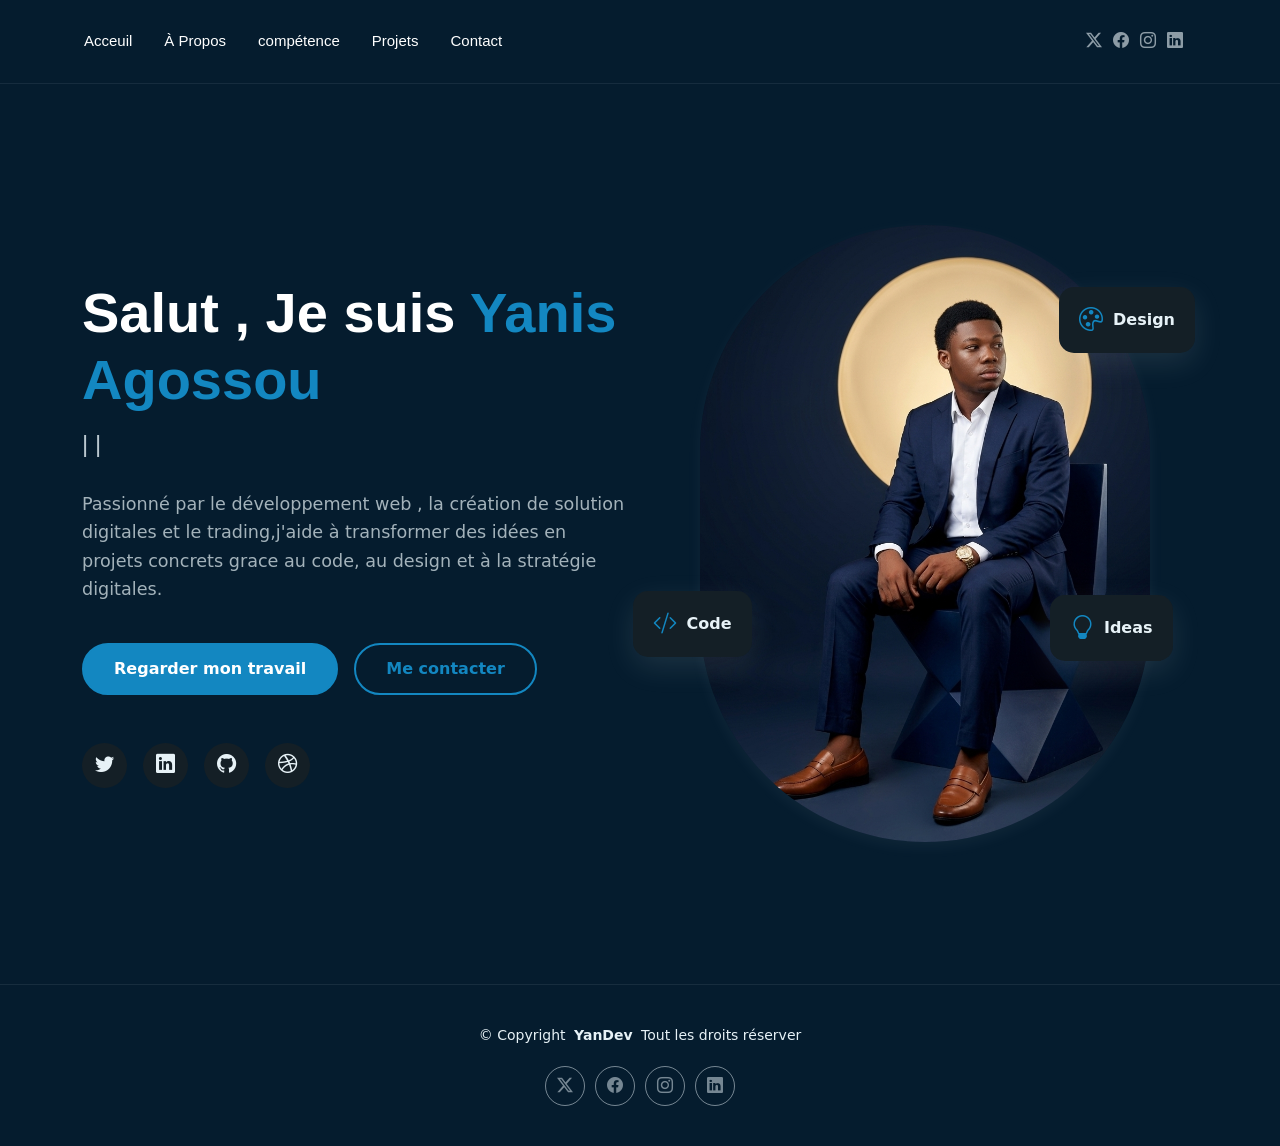
==== commit 7de57de7: "update: ajustements mineur sur le design et le contenu" ====
--- a/index.html
+++ b/index.html
@@ -187,7 +187,7 @@
         <a href="#" class="facebook"><i class="bi bi-facebook"></i></a>
         <a href="#" class="instagram"><i class="bi bi-instagram"></i></a>
         <a href="#" class="linkedin"><i class="bi bi-linkedin"></i></a>
-        <a href="index.html" class="btn btn-primary rounded-pill">YanDev</a>
+      
       </div>
 
     </div>
--- a/CSS/index.css
+++ b/CSS/index.css
@@ -7,7 +7,7 @@
 
 /* Global Colors - The following color variables are used throughout the website. Updating them here will change the color scheme of the entire website */
 :root { 
-  --background-color: #133249; /* Background color for the entire website, including individual sections */
+  --background-color: #051c2e; /* Background color for the entire website, including individual sections */
   --default-color: #e7f2f7; /* Default color used for the majority of the text content across the entire website */
   --heading-color: #ffffff; /* Color for headings, subheadings and title throughout the website */
   --accent-color: #1387c1; /* Accent color that represents your brand on the website. It's used for buttons, links, and other elements that need to stand out */
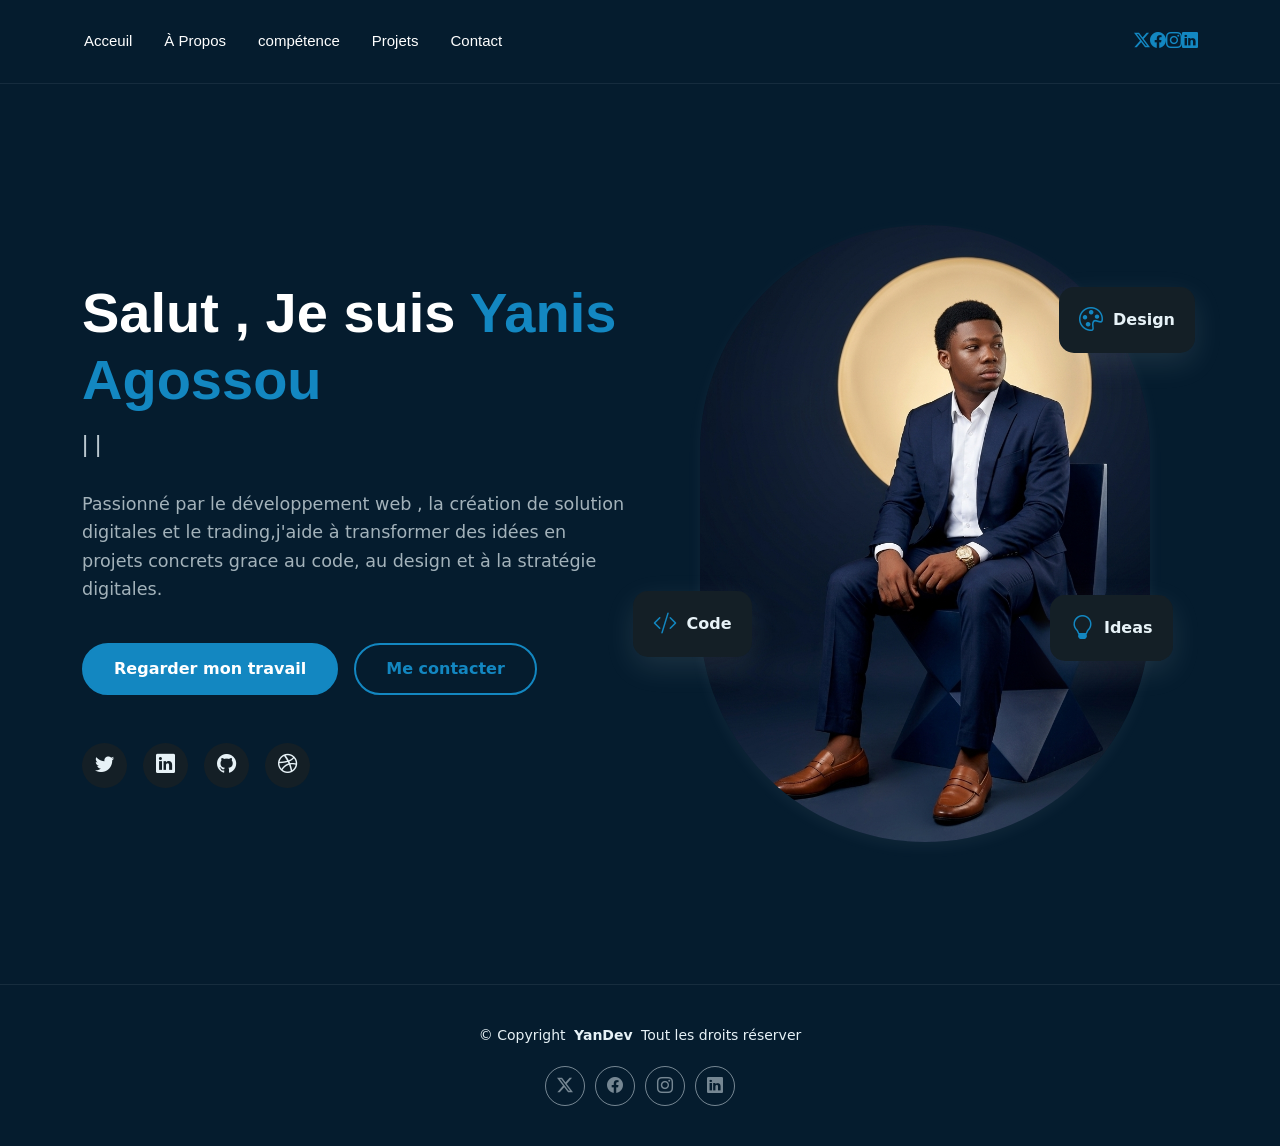
==== commit b1527f40: "mise à jour du site" ====
--- a/index.html
+++ b/index.html
@@ -182,12 +182,11 @@
         </ul>
         <i class="mobile-nav-toggle d-xl-none bi bi-list"></i>
       </nav>
-      <div class="header-social-links">
-        <a href="#" class="twitter"><i class="bi bi-twitter-x"></i></a>
-        <a href="#" class="facebook"><i class="bi bi-facebook"></i></a>
-        <a href="#" class="instagram"><i class="bi bi-instagram"></i></a>
-        <a href="#" class="linkedin"><i class="bi bi-linkedin"></i></a>
-      
+       <div class="social-links d-flex justify-content-center">
+        <a href=""><i class="bi bi-twitter-x"></i></a>
+        <a href="https://www.facebook.com/profile.php?id=100009227544362"><i class="bi bi-facebook"></i></a>
+        <a href=""><i class="bi bi-instagram"></i></a>
+        <a href="https://www.linkedin.com/in/yanis-agossou-6b8418402?utm_source=share_via&utm_content=profile&utm_medium=member_android"><i class="bi bi-linkedin"></i></a>
       </div>
 
     </div>
